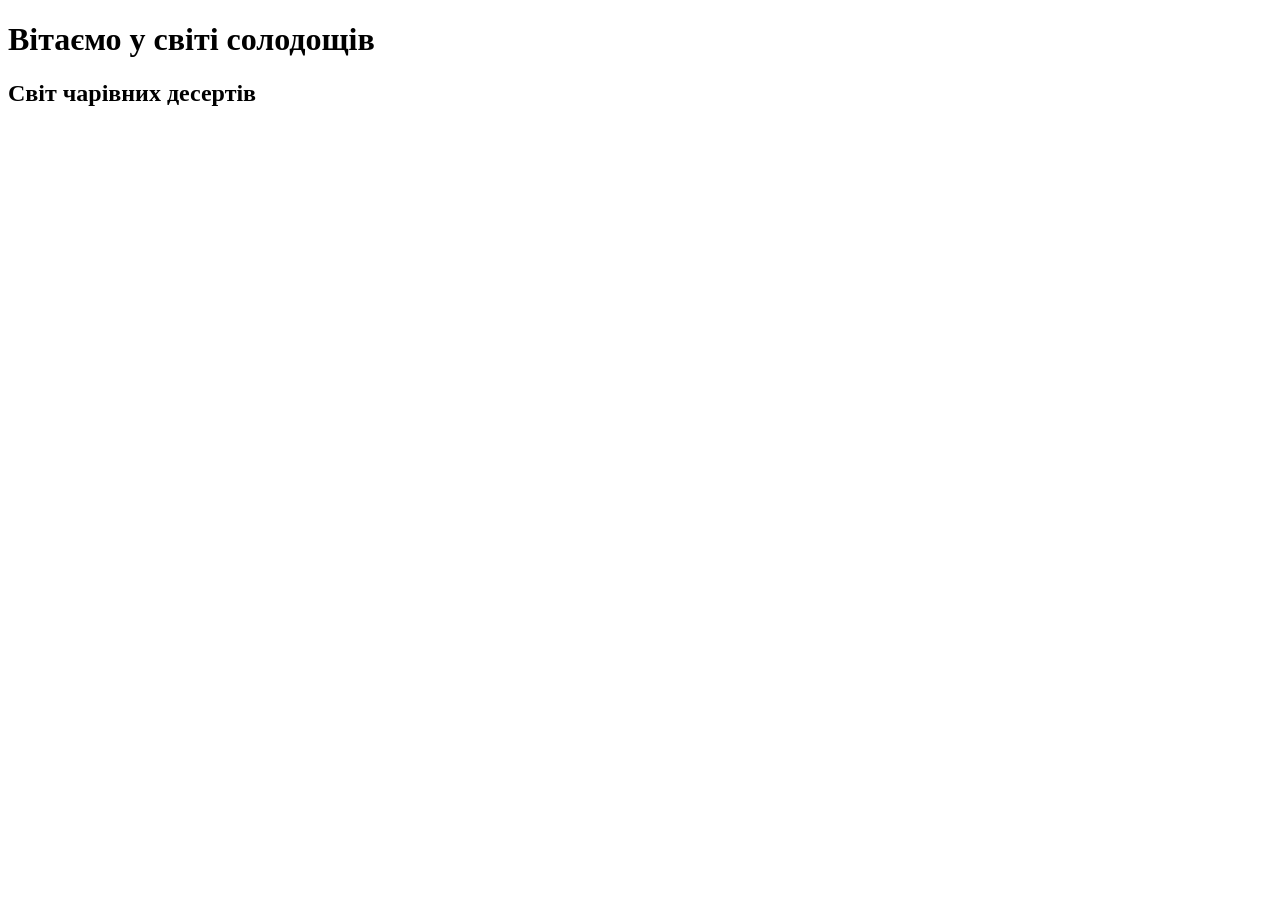
==== index.html @ afbc4358 "lab 1" ====
<!DOCTYPE html>
<html lang="uk">

<head>
    <meta charset="UTF-8">
    <meta name = "author" content ="Voloshko Viktoriia">
    <title>Voloshko Bakery - Головна</title>
</head>

<body>
    <h1>Вітаємо у світі солодощів</h1>
    <h2>Світ чарівних десертів</h2>
</body>

</html>
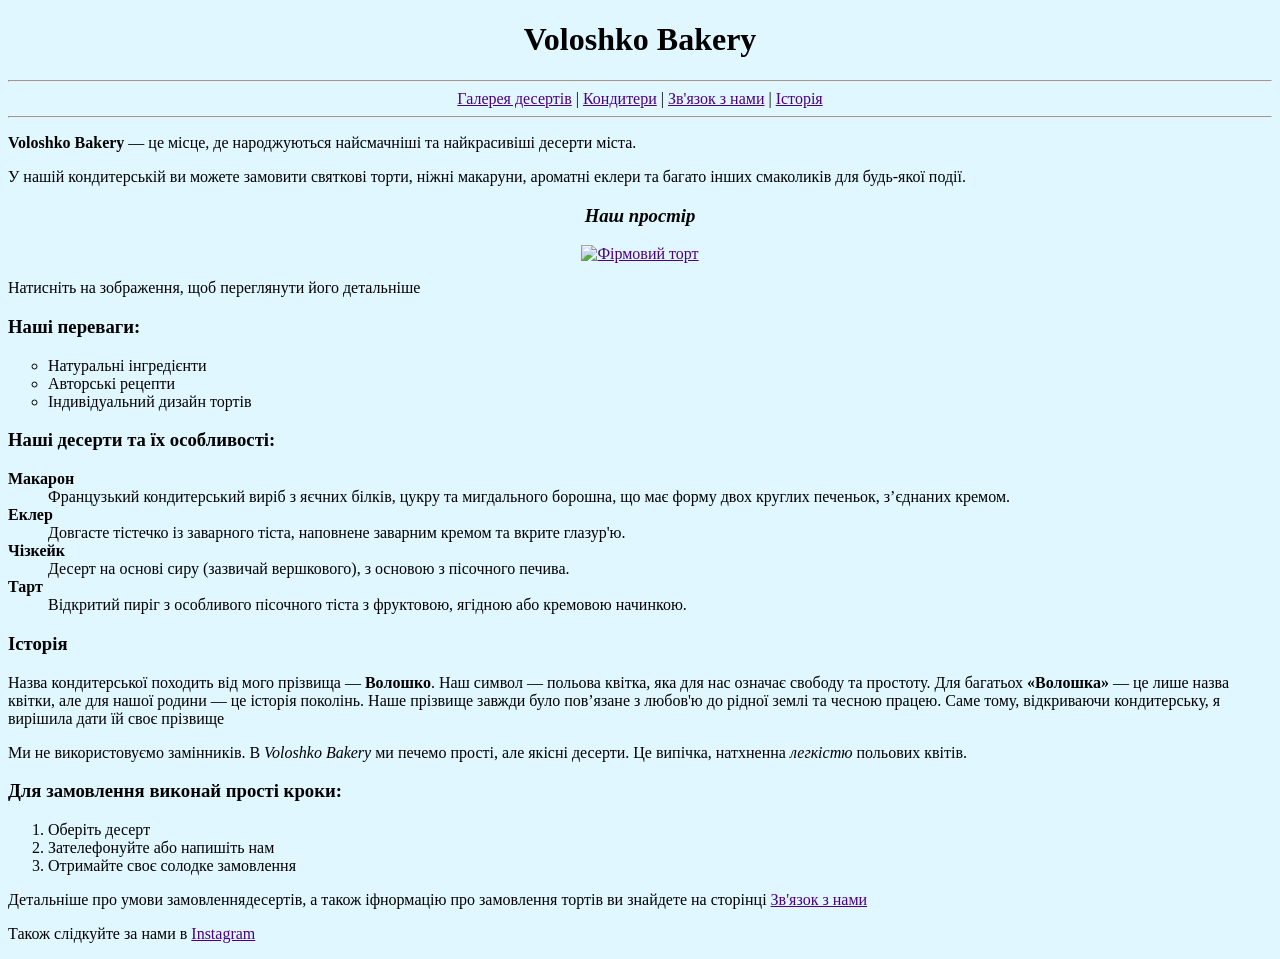
==== commit 4d383896: "lab2" ====
--- a/index.html
+++ b/index.html
@@ -3,13 +3,89 @@
 
 <head>
     <meta charset="UTF-8">
-    <meta name = "author" content ="Voloshko Viktoriia">
-    <title>Voloshko Bakery - Головна</title>
+    <meta name="author" content="Voloshko Viktoriia">
+    <title>Головна</title>
 </head>
 
-<body>
-    <h1>Вітаємо у світі солодощів</h1>
-    <h2>Світ чарівних десертів</h2>
+<body bgcolor="#E0F7FF" link="indigo" vlink="purple" alink="red">
+
+    <h1 align="center">Voloshko Bakery</h1>
+
+    <hr>
+
+    <nav style="text-align: center;"> 
+        <a href="gallery.html">Галерея десертів</a> |
+        <a href="bakers.html">Кондитери</a> |
+        <a href="contacts.html">Зв'язок з нами</a> |
+        <a href="#history">Історія</a>
+    </nav>
+
+    <hr>
+
+    <p><strong>Voloshko Bakery</strong> — це місце, де народжуються найсмачніші та найкрасивіші десерти міста.</p>
+
+    <p>У нашій кондитерській ви можете замовити святкові торти, ніжні макаруни, ароматні еклери та багато інших смаколиків для будь-якої події.</p>
+
+    <h3 align="center"><em>Наш простір</em></h3>
+
+    <div style="text-align: center;">
+        <a href="images/bakery.png" target="_blank">
+            <img src="images/bakery.png" width="600" height="400" alt="Фірмовий торт">
+        </a>
+    </div>
+
+    <p>Натисніть на зображення, щоб переглянути його детальніше </p>
+
+    <h3>Наші переваги:</h3>
+    <ul type="circle">
+        <li>Натуральні інгредієнти</li>
+        <li>Авторські рецепти</li>
+        <li>Індивідуальний дизайн тортів</li>
+    </ul>
+
+    <h3>Наші десерти та їх особливості:</h3>
+    <dl>
+        <dt><b>Макарон</b></dt>
+        <dd>Французький кондитерський виріб з яєчних білків, цукру та мигдального борошна, що має форму двох круглих печеньок, з’єднаних кремом.</dd>
+
+        <dt><b>Еклер</b></dt>
+        <dd>Довгасте тістечко із заварного тіста, наповнене заварним кремом та вкрите глазур'ю.</dd>
+
+        <dt><b>Чізкейк</b></dt>
+        <dd>Десерт на основі сиру (зазвичай вершкового), з основою з пісочного печива.</dd>
+
+        <dt><b>Тарт</b></dt>
+        <dd>Відкритий пиріг з особливого пісочного тіста з фруктовою, ягідною або кремовою начинкою.</dd>
+    </dl>
+    <h3 id="history">Історія</h3>
+
+    <p>
+  Назва кондитерської походить від мого прізвища — <b>Волошко</b>. 
+  Наш символ — польова квітка, яка для нас означає свободу та простоту.
+  Для багатьох <b>«Волошка»</b> — це лише назва квітки, але для нашої родини — це історія поколінь. Наше прізвище завжди було пов’язане з любов'ю до рідної землі та чесною працею. Саме тому, відкриваючи кондитерську, я вирішила дати їй своє прізвище
+</p>
+
+<p>
+  Ми не використовуємо замінників. В <i>Voloshko Bakery</i> ми печемо прості, 
+  але якісні десерти. Це випічка, натхненна <i>легкістю</i> польових квітів.
+</p>
+
+<h3>Для замовлення виконай прості кроки: </h3>
+    <ol type="1">
+        <li>Оберіть десерт</li>
+        <li>Зателефонуйте або напишіть нам</li>
+        <li>Отримайте своє солодке замовлення</li>
+    </ol>
+<p>Детальніше про умови замовленнядесертів, а також іфнормацію про замовлення тортів ви знайдете на сторінці
+    <a href="contacts.html#cakes">Зв'язок з нами</a> 
+</p>
+    <p>
+        Також слідкуйте за нами в 
+        <a href="https://www.instagram.com" target="_blank">
+            Instagram
+        </a>
+    </p>
+
 </body>
 
 </html>
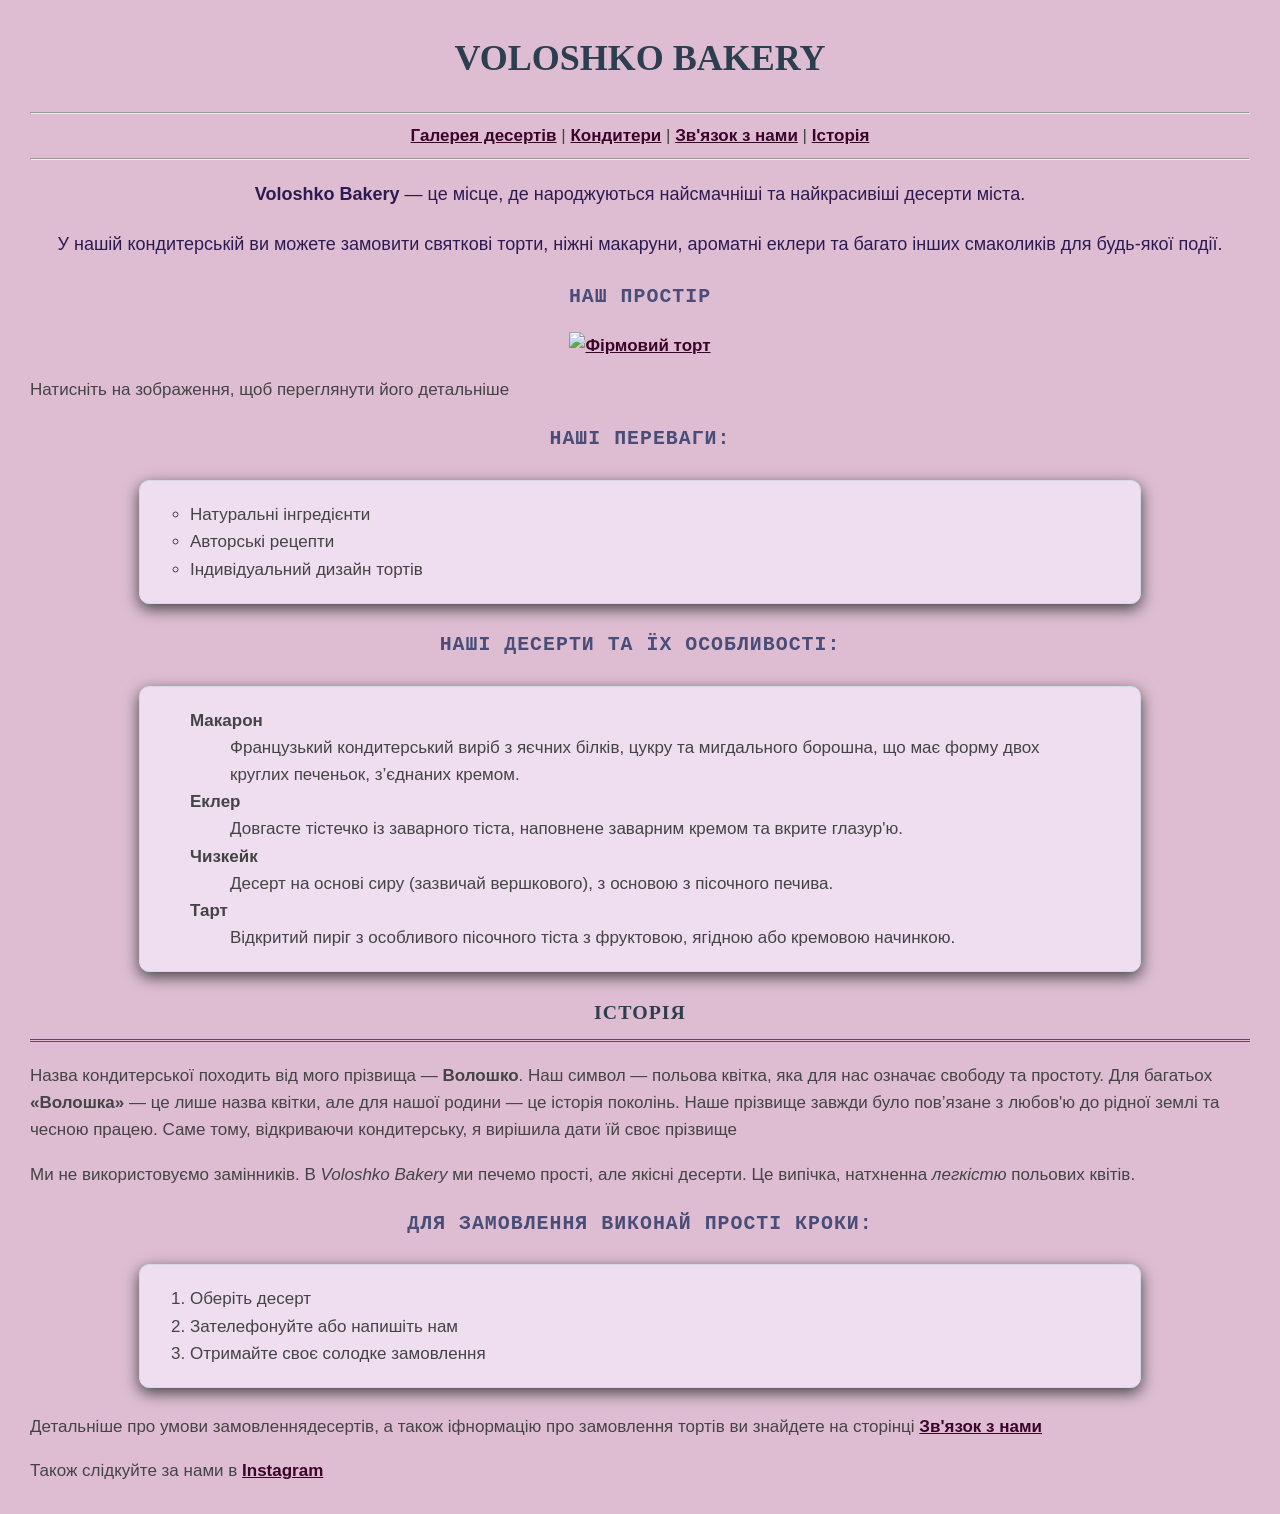
==== commit f77b2d86: "lab3" ====
--- a/index.html
+++ b/index.html
@@ -5,11 +5,33 @@
     <meta charset="UTF-8">
     <meta name="author" content="Voloshko Viktoriia">
     <title>Головна</title>
+    <link rel="stylesheet" href="styles.css">
+    <style>
+        body {
+            /* Новий фоновий колір саме для цієї сторінки */
+            background-color: #debdd2 ; 
+        }
+        a {
+            color: #3a0429; /* Змінюємо колір на фіолетовий */
+            font-weight: bold;
+            text-decoration: underline; /* Додаємо підкреслення */
+            transition: 0.3s;
+        }
+
+        
+        a:hover {
+            color: #e67e22; /* Помаранчевий при наведенні */
+            text-decoration: none;
+        }
+
+    </style>
 </head>
 
-<body bgcolor="#E0F7FF" link="indigo" vlink="purple" alink="red">
+<body>
 
-    <h1 align="center">Voloshko Bakery</h1>
+   <h1 style="color: #2c3e50; font-size: 36px; text-align: center; text-transform: uppercase; font-family: 'Segoe Script', cursive;">
+    Voloshko Bakery
+</h1>
 
     <hr>
 
@@ -22,11 +44,11 @@
 
     <hr>
 
-    <p><strong>Voloshko Bakery</strong> — це місце, де народжуються найсмачніші та найкрасивіші десерти міста.</p>
+    <p class="intro-text"><strong>Voloshko Bakery</strong> — це місце, де народжуються найсмачніші та найкрасивіші десерти міста.</p>
 
-    <p>У нашій кондитерській ви можете замовити святкові торти, ніжні макаруни, ароматні еклери та багато інших смаколиків для будь-якої події.</p>
+    <p class="intro-text">У нашій кондитерській ви можете замовити святкові торти, ніжні макаруни, ароматні еклери та багато інших смаколиків для будь-якої події.</p>
 
-    <h3 align="center"><em>Наш простір</em></h3>
+    <h3 align="center">Наш простір</h3>
 
     <div style="text-align: center;">
         <a href="images/bakery.png" target="_blank">
@@ -51,7 +73,7 @@
         <dt><b>Еклер</b></dt>
         <dd>Довгасте тістечко із заварного тіста, наповнене заварним кремом та вкрите глазур'ю.</dd>
 
-        <dt><b>Чізкейк</b></dt>
+        <dt><b>Чизкейк</b></dt>
         <dd>Десерт на основі сиру (зазвичай вершкового), з основою з пісочного печива.</dd>
 
         <dt><b>Тарт</b></dt>
--- a/styles.css
+++ b/styles.css
@@ -0,0 +1,85 @@
+body {
+    background-color: #cae5e5;
+    font-family: 'Segoe UI', Tahoma, Geneva, Verdana, sans-serif;
+    font-size: 17px;
+    line-height: 1.6;
+    color: #444;
+    margin: 30px;
+}
+
+h1 {
+    font-family: 'Monotype Corsiva' ;
+    font-size: 30px;
+}
+
+h2, h3 {
+    font-family: 'Courier New' ;
+    color: #494d78;
+    text-align: center;
+    text-transform: uppercase;
+    letter-spacing: 1px;
+    font-weight: bold;
+}
+
+a {
+    color: #290648;
+    text-decoration: none;
+    transition: 0.3s;
+}
+
+a:visited {
+    color: rgb(13, 9, 46);
+}
+
+a:hover {
+    color: #3498db !important; 
+    text-decoration: underline;
+}
+
+.intro-text {
+    font-size: 18px;            
+    color: #2e1a53;             
+    line-height: 1.8;           
+    text-align: center;        
+    margin-bottom: 15px;        
+}
+
+#history{
+    font-family: 'Georgia';
+    border-bottom: 3px double #494d78;
+    display: block;
+    padding-bottom: 10px;
+    color: #2c3e50;
+}
+
+table {
+    width: 100%;
+    border-collapse: collapse;
+    margin: 25px 0;
+    background-color: #ffffff;
+    box-shadow: 0 5px 15px #444;
+}
+
+th, td {
+    border: 1px solid #2a3251;
+    padding: 15px;
+    text-align: left;
+}
+
+th {
+    text-align: center;    
+    vertical-align: middle;
+    background-color: #9282b1;
+    color: white;
+    font-variant: small-caps;
+}
+
+ul, ol, dl {
+    background-color: #efddf0;
+    padding: 20px 50px;
+    border-radius: 10px;
+    max-width: 900px;
+    margin: 25px auto;
+    border: 1px solid #d1d9e6;
+    box-shadow: 0 5px 15px #444;
+}
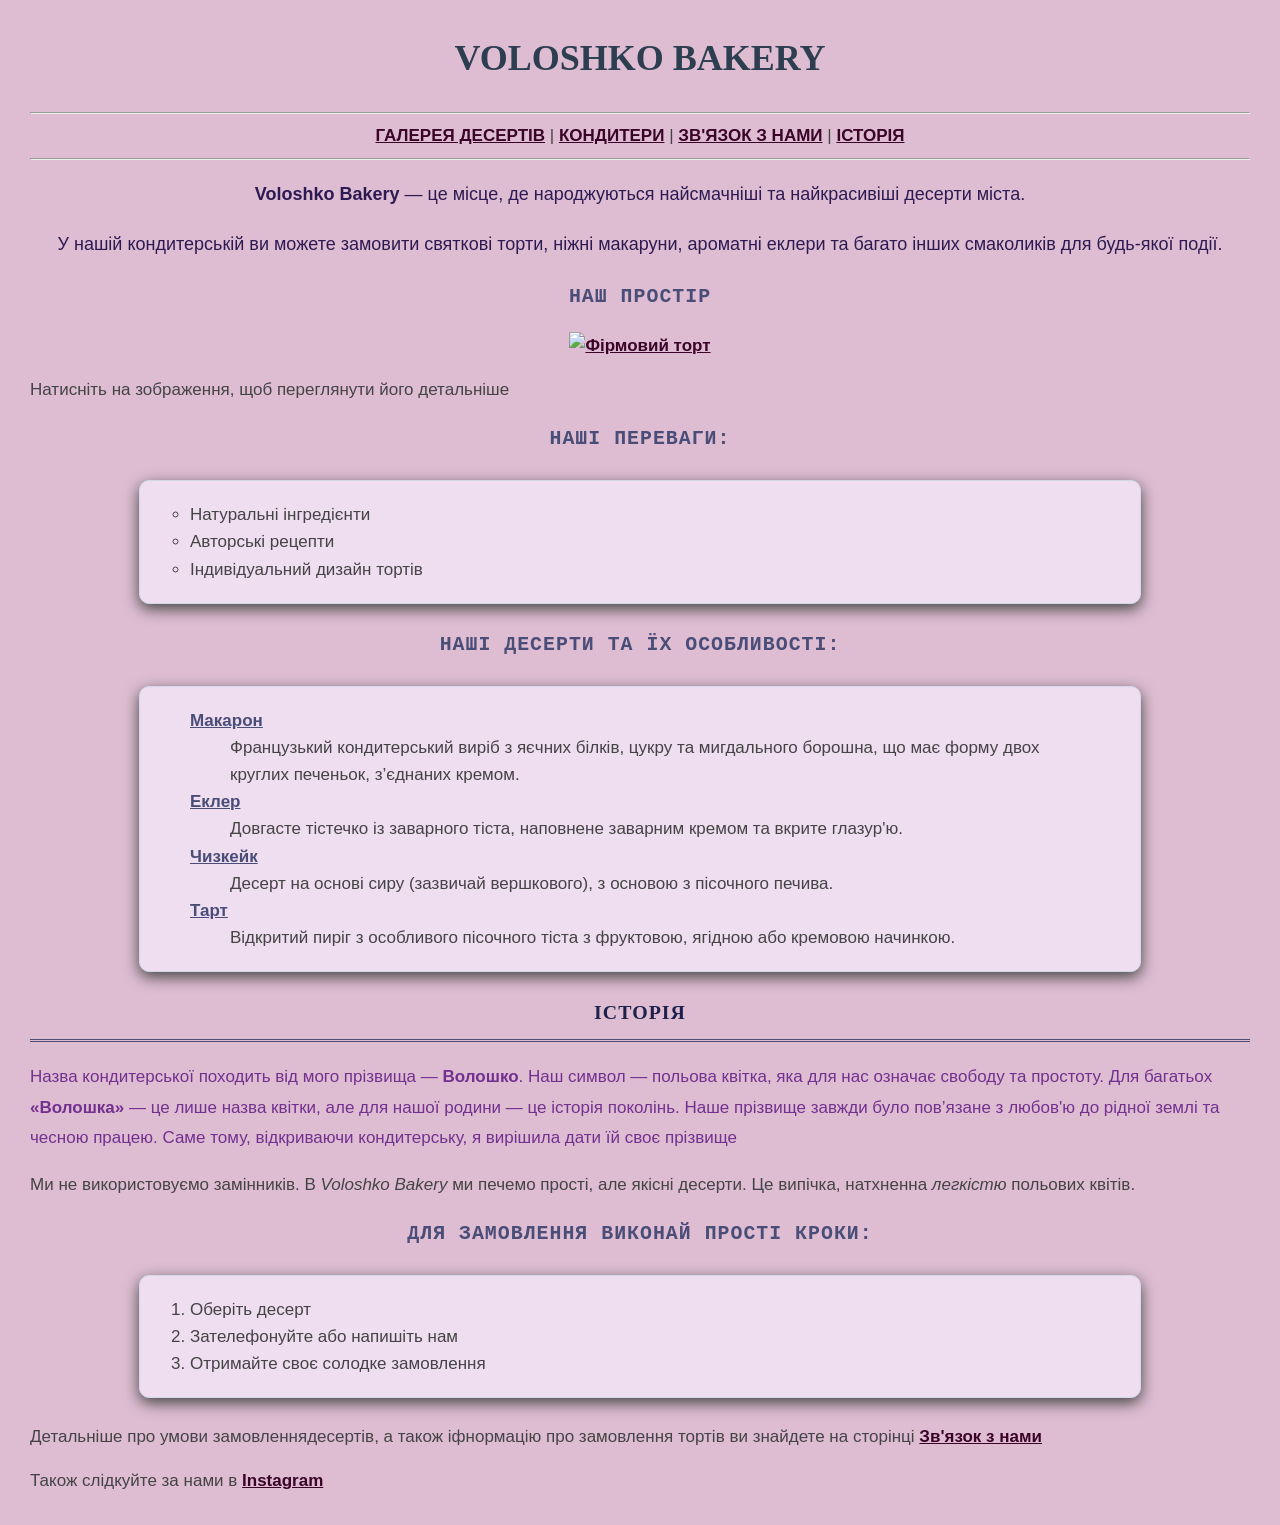
==== commit a687b705: "lab4" ====
--- a/index.html
+++ b/index.html
@@ -8,19 +8,17 @@
     <link rel="stylesheet" href="styles.css">
     <style>
         body {
-            /* Новий фоновий колір саме для цієї сторінки */
             background-color: #debdd2 ; 
         }
         a {
-            color: #3a0429; /* Змінюємо колір на фіолетовий */
+            color: #3a0429; 
             font-weight: bold;
-            text-decoration: underline; /* Додаємо підкреслення */
+            text-decoration: underline; 
             transition: 0.3s;
         }
 
-        
         a:hover {
-            color: #e67e22; /* Помаранчевий при наведенні */
+            color: #e67e22; 
             text-decoration: none;
         }
 
@@ -29,7 +27,8 @@
 
 <body>
 
-   <h1 style="color: #2c3e50; font-size: 36px; text-align: center; text-transform: uppercase; font-family: 'Segoe Script', cursive;">
+   <h1 style="color: #2c3e50; font-size: 36px; text-align: center; text-transform: uppercase; 
+   font-family: 'Segoe Script', cursive;">
     Voloshko Bakery
 </h1>
 
@@ -39,7 +38,7 @@
         <a href="gallery.html">Галерея десертів</a> |
         <a href="bakers.html">Кондитери</a> |
         <a href="contacts.html">Зв'язок з нами</a> |
-        <a href="#history">Історія</a>
+        <a href=".history">Історія</a>
     </nav>
 
     <hr>
@@ -79,9 +78,9 @@
         <dt><b>Тарт</b></dt>
         <dd>Відкритий пиріг з особливого пісочного тіста з фруктовою, ягідною або кремовою начинкою.</dd>
     </dl>
-    <h3 id="history">Історія</h3>
+    <h3 class= "history">Історія</h3>
 
-    <p>
+<p>
   Назва кондитерської походить від мого прізвища — <b>Волошко</b>. 
   Наш символ — польова квітка, яка для нас означає свободу та простоту.
   Для багатьох <b>«Волошка»</b> — це лише назва квітки, але для нашої родини — це історія поколінь. Наше прізвище завжди було пов’язане з любов'ю до рідної землі та чесною працею. Саме тому, відкриваючи кондитерську, я вирішила дати їй своє прізвище
--- a/styles.css
+++ b/styles.css
@@ -52,6 +52,14 @@
     color: #2c3e50;
 }
 
+.history{
+    font-family: 'Georgia';
+    border-bottom: 3px double #494d78;
+    display: block;
+    padding-bottom: 10px;
+    color: #1f214d;
+}
+
 table {
     width: 100%;
     border-collapse: collapse;
@@ -83,3 +91,33 @@
     border: 1px solid #d1d9e6;
     box-shadow: 0 5px 15px #444;
 }
+
+nav a {
+    text-transform: uppercase; 
+    font-weight: bold;
+    letter-spacing: 1 px;
+}
+
+table b {
+    color: #e67e22; 
+}
+
+dl > dt {
+    color: #494d78;
+    text-decoration: underline;
+}
+
+tr > td {
+    border: 1px dashed #27158c; 
+}
+
+.history + p {
+    color: #73318f;
+    line-height: 1.8;
+}
+
+h2 ~ p {
+    background-color: #fff;
+    padding: 10px;
+    border-radius: 5px;
+}
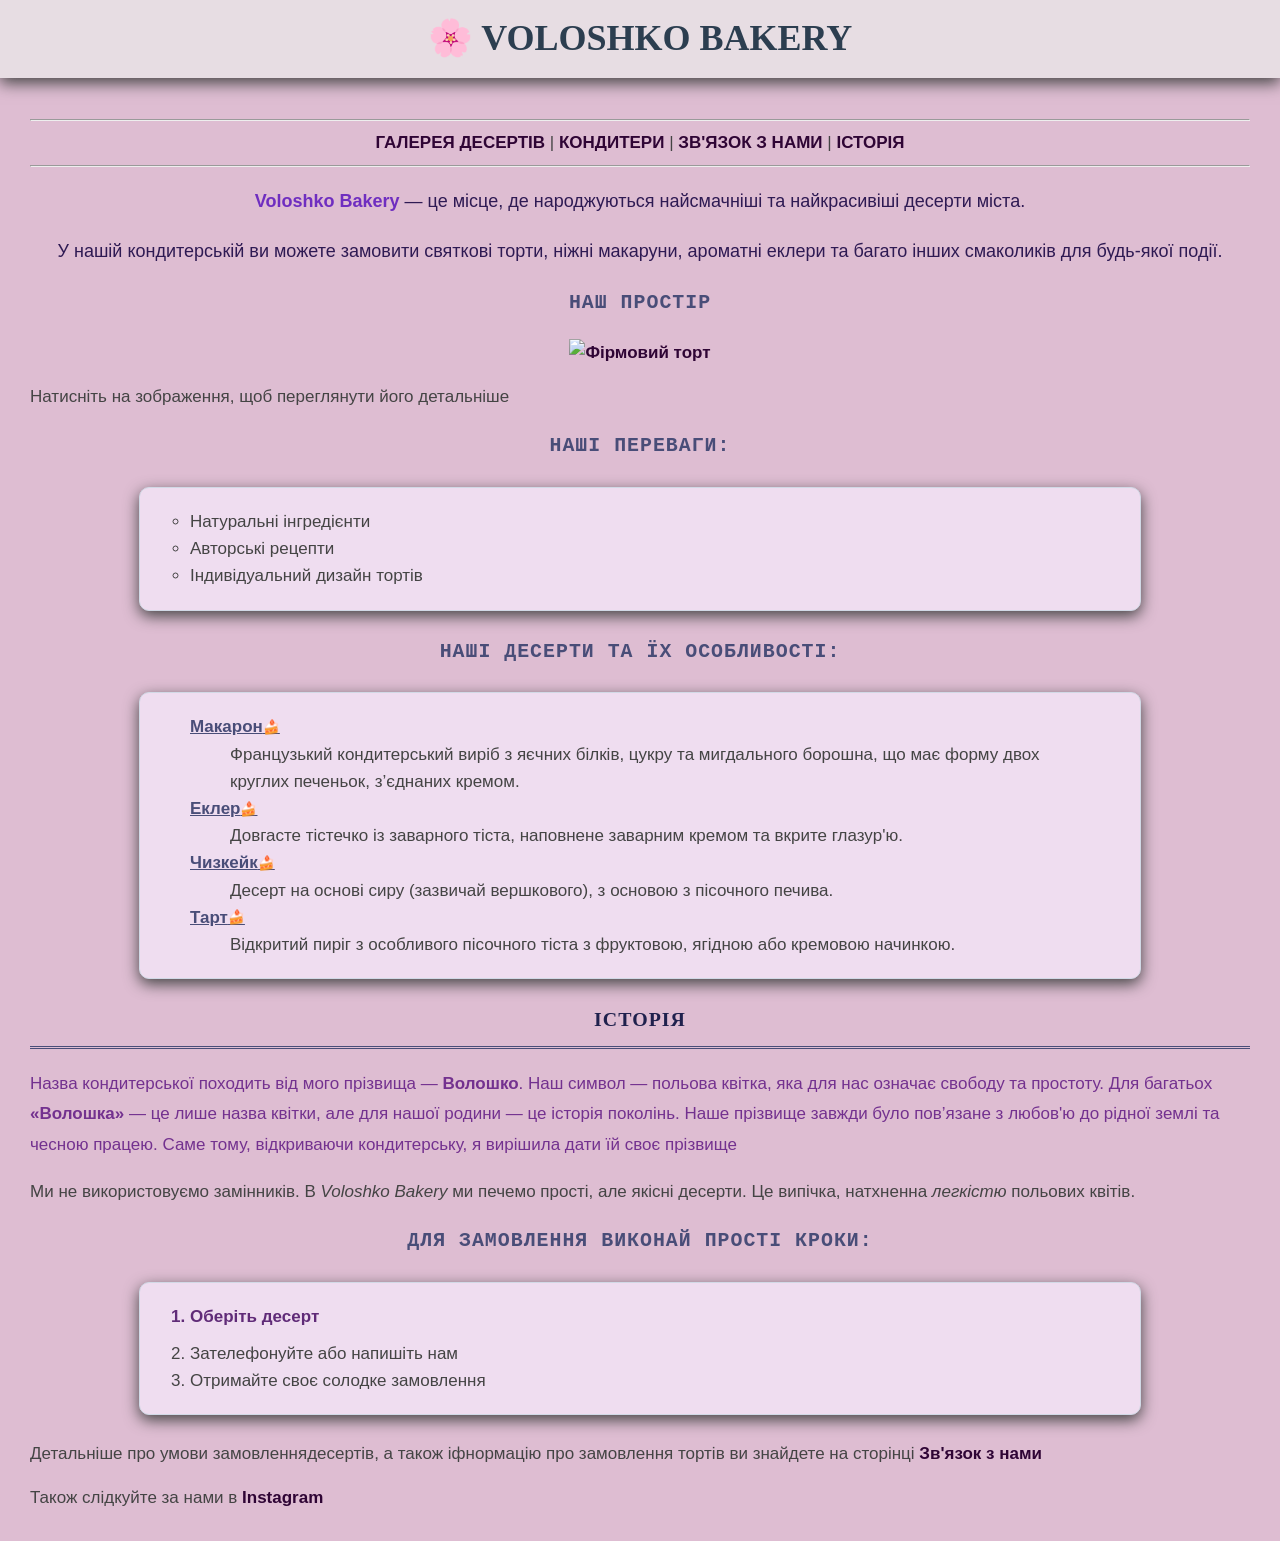
==== commit ddc675b8: "lab5" ====
--- a/index.html
+++ b/index.html
@@ -43,7 +43,7 @@
 
     <hr>
 
-    <p class="intro-text"><strong>Voloshko Bakery</strong> — це місце, де народжуються найсмачніші та найкрасивіші десерти міста.</p>
+    <p class="intro-text"><span class="brand-name">Voloshko Bakery</span> — це місце, де народжуються найсмачніші та найкрасивіші десерти міста.</p>
 
     <p class="intro-text">У нашій кондитерській ви можете замовити святкові торти, ніжні макаруни, ароматні еклери та багато інших смаколиків для будь-якої події.</p>
 
--- a/styles.css
+++ b/styles.css
@@ -32,7 +32,7 @@
 }
 
 a:hover {
-    color: #3498db !important; 
+    color: #3498db; 
     text-decoration: underline;
 }
 
@@ -116,8 +116,81 @@
     line-height: 1.8;
 }
 
-h2 ~ p {
+h2 + p {
     background-color: #fff;
     padding: 10px;
     border-radius: 5px;
 }
+
+.brand-name {
+    color: #6f2ec0;
+    font-weight: bold;
+}
+
+h1 {
+    position: fixed;    
+    top: 0;             
+    left: 0;           
+    width: 100%;       
+    margin: 0;         
+    background-color: #e7dde3;
+    z-index: 1000;      
+    padding: 10px 0;    
+    box-shadow: 0 5px 15px #444; 
+}
+body {
+    padding-top: 80px; 
+}
+.map-container {
+    float: right;         
+    margin-left: 20px;    
+    margin-bottom: 20px;  
+    border: 3px double #debdd2; 
+    padding: 5px;
+    background-color: white;
+}
+nav a {
+    position: relative;
+    display: inline-block; 
+    transition: 0.3s;
+    
+}
+
+nav a:hover {
+    top: -5px;      
+    color: #d63384;
+}
+
+a:link {
+    color: #2f0535;
+    text-decoration: none;
+}
+
+a:visited {
+    color: #49115a;
+}
+
+a:hover {
+    color: #d63384;
+    text-decoration: underline;
+}
+
+a:active {
+    color: #53116b;
+}
+
+ol li:first-child {     
+    color: #602b78;       
+    margin-bottom: 10px;
+    font-weight: bold;
+}
+
+h1::before {
+    content: "🌸 ";
+}
+
+dt:after {
+    content: "🍰";
+    font-size: 0.8em;
+    vertical-align: middle;
+}
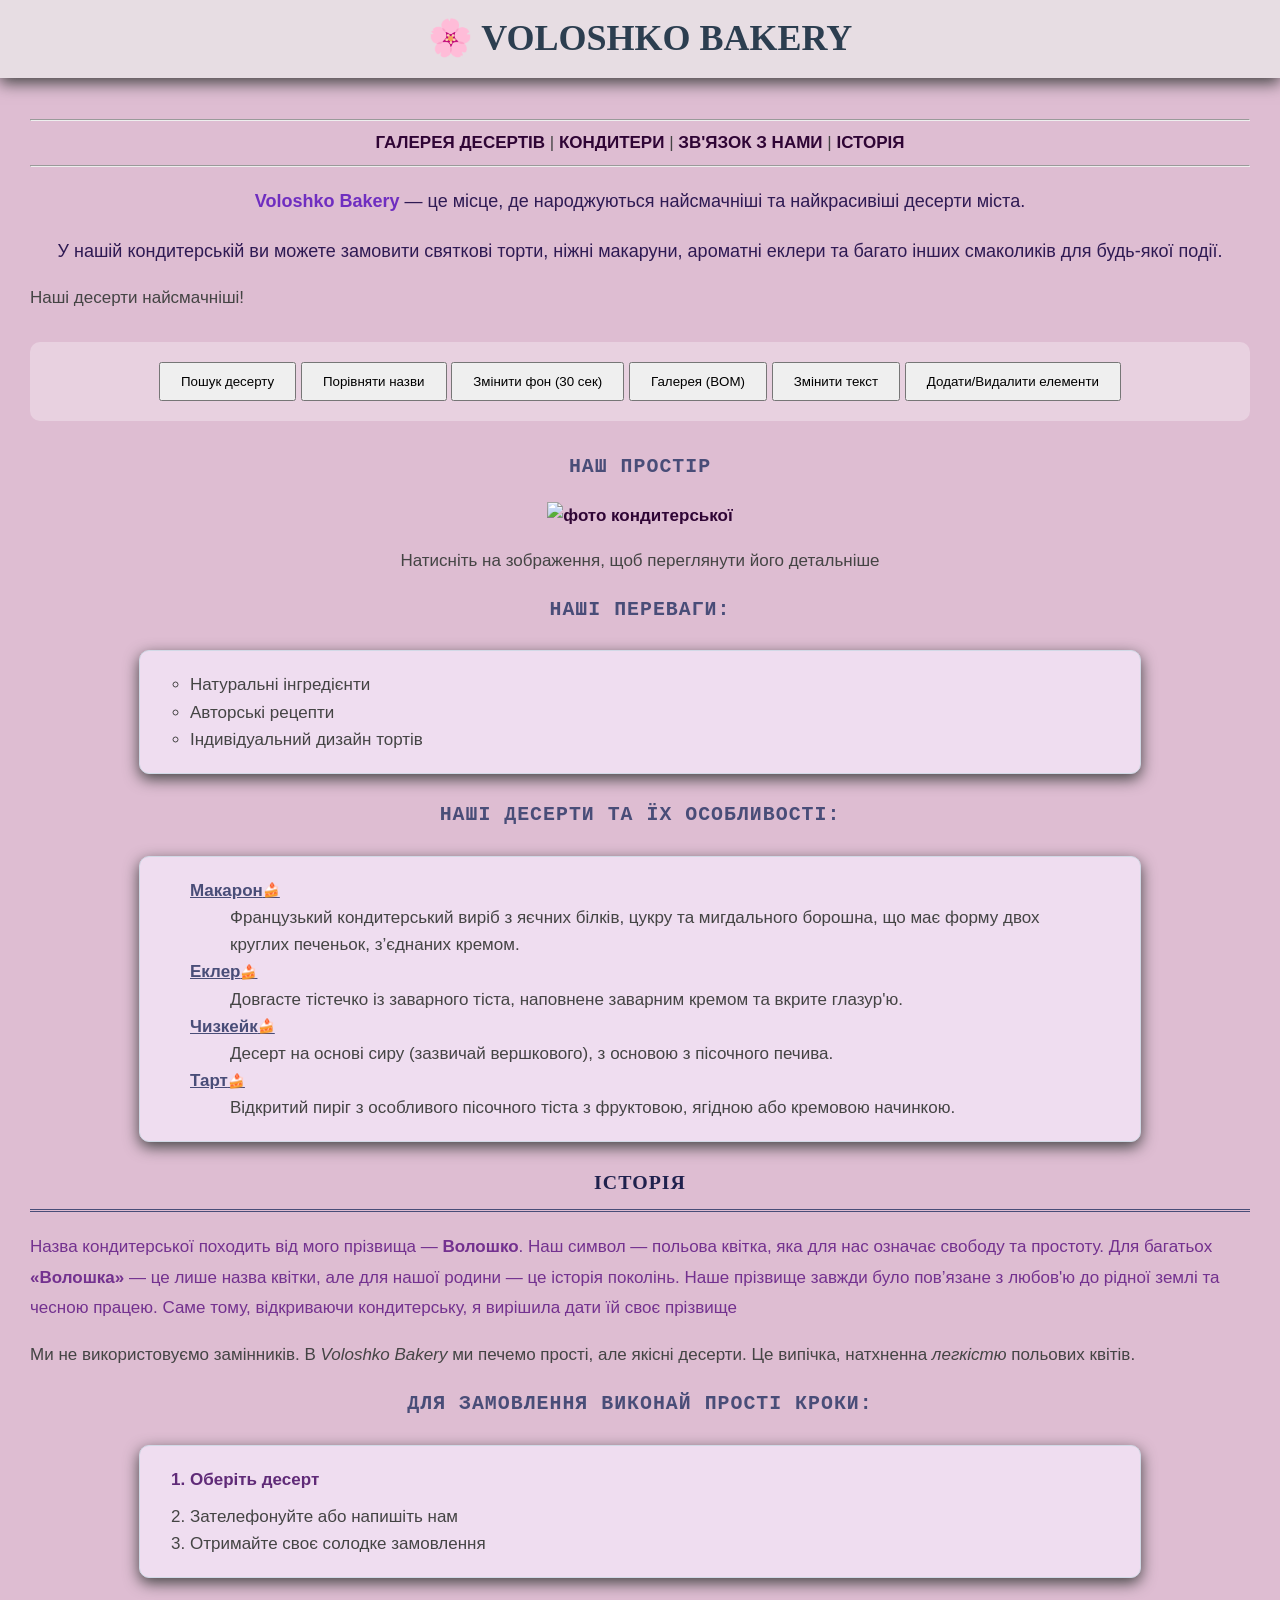
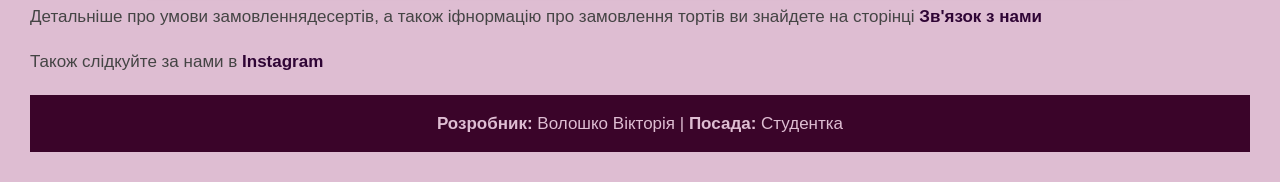
==== commit 8380c687: "lab6" ====
--- a/index.html
+++ b/index.html
@@ -6,6 +6,7 @@
     <meta name="author" content="Voloshko Viktoriia">
     <title>Головна</title>
     <link rel="stylesheet" href="styles.css">
+    <script src="script.js"></script>
     <style>
         body {
             background-color: #debdd2 ; 
@@ -46,16 +47,33 @@
     <p class="intro-text"><span class="brand-name">Voloshko Bakery</span> — це місце, де народжуються найсмачніші та найкрасивіші десерти міста.</p>
 
     <p class="intro-text">У нашій кондитерській ви можете замовити святкові торти, ніжні макаруни, ароматні еклери та багато інших смаколиків для будь-якої події.</p>
+    <p id="text">Наші десерти найсмачніші!</p>
+
+<div style="text-align: center; margin: 30px 0; padding: 20px; background-color: rgba(255, 255, 255, 0.3); border-radius: 10px;">
+    
+    <button onclick="userDialog()" style="padding: 10px 20px; cursor: pointer;">Пошук десерту</button>
+    
+    <button onclick="compareStrings('Макарон Бабл-Гам', 'Чизкейк Нью-Йорк')" style="padding: 10px 20px; cursor: pointer;">Порівняти назви</button>
+    
+    <button onclick="changeBgTemporary()" style="padding: 10px 20px; cursor: pointer;">Змінити фон (30 сек)</button>
+    
+    <button onclick="redirectToGallery()" style="padding: 10px 20px; cursor: pointer;">Галерея (BOM)</button>
+    
+    <button onclick="updatePageContent()" style="padding: 10px 20px; cursor: pointer;">Змінити текст</button>
+    
+    <button onclick="manageElements()" style="padding: 10px 20px; cursor: pointer;">Додати/Видалити елементи</button>
+</div>
 
     <h3 align="center">Наш простір</h3>
 
     <div style="text-align: center;">
         <a href="images/bakery.png" target="_blank">
-            <img src="images/bakery.png" width="600" height="400" alt="Фірмовий торт">
+            <img src="images/bakery.png" width="600" height="400" alt="фото кондитерської">
         </a>
+    
+
+        <p>Натисніть на зображення, щоб переглянути його детальніше </p>
     </div>
-
-    <p>Натисніть на зображення, щоб переглянути його детальніше </p>
 
     <h3>Наші переваги:</h3>
     <ul type="circle">
@@ -107,6 +125,16 @@
         </a>
     </p>
 
+
+<script>
+    alert("Ласкаво просимо до кондитерської Voloshko Bakery!");
+    let isReady = confirm("Бажаєте детальніше ознайомитись з нашим асортиментом");
+    if (isReady) {
+        let name = prompt("Як вас звати?", "Гість");
+        alert("Приємно познайомитись, " + name + "!");
+    }
+</script>
+
 </body>
 
 </html>
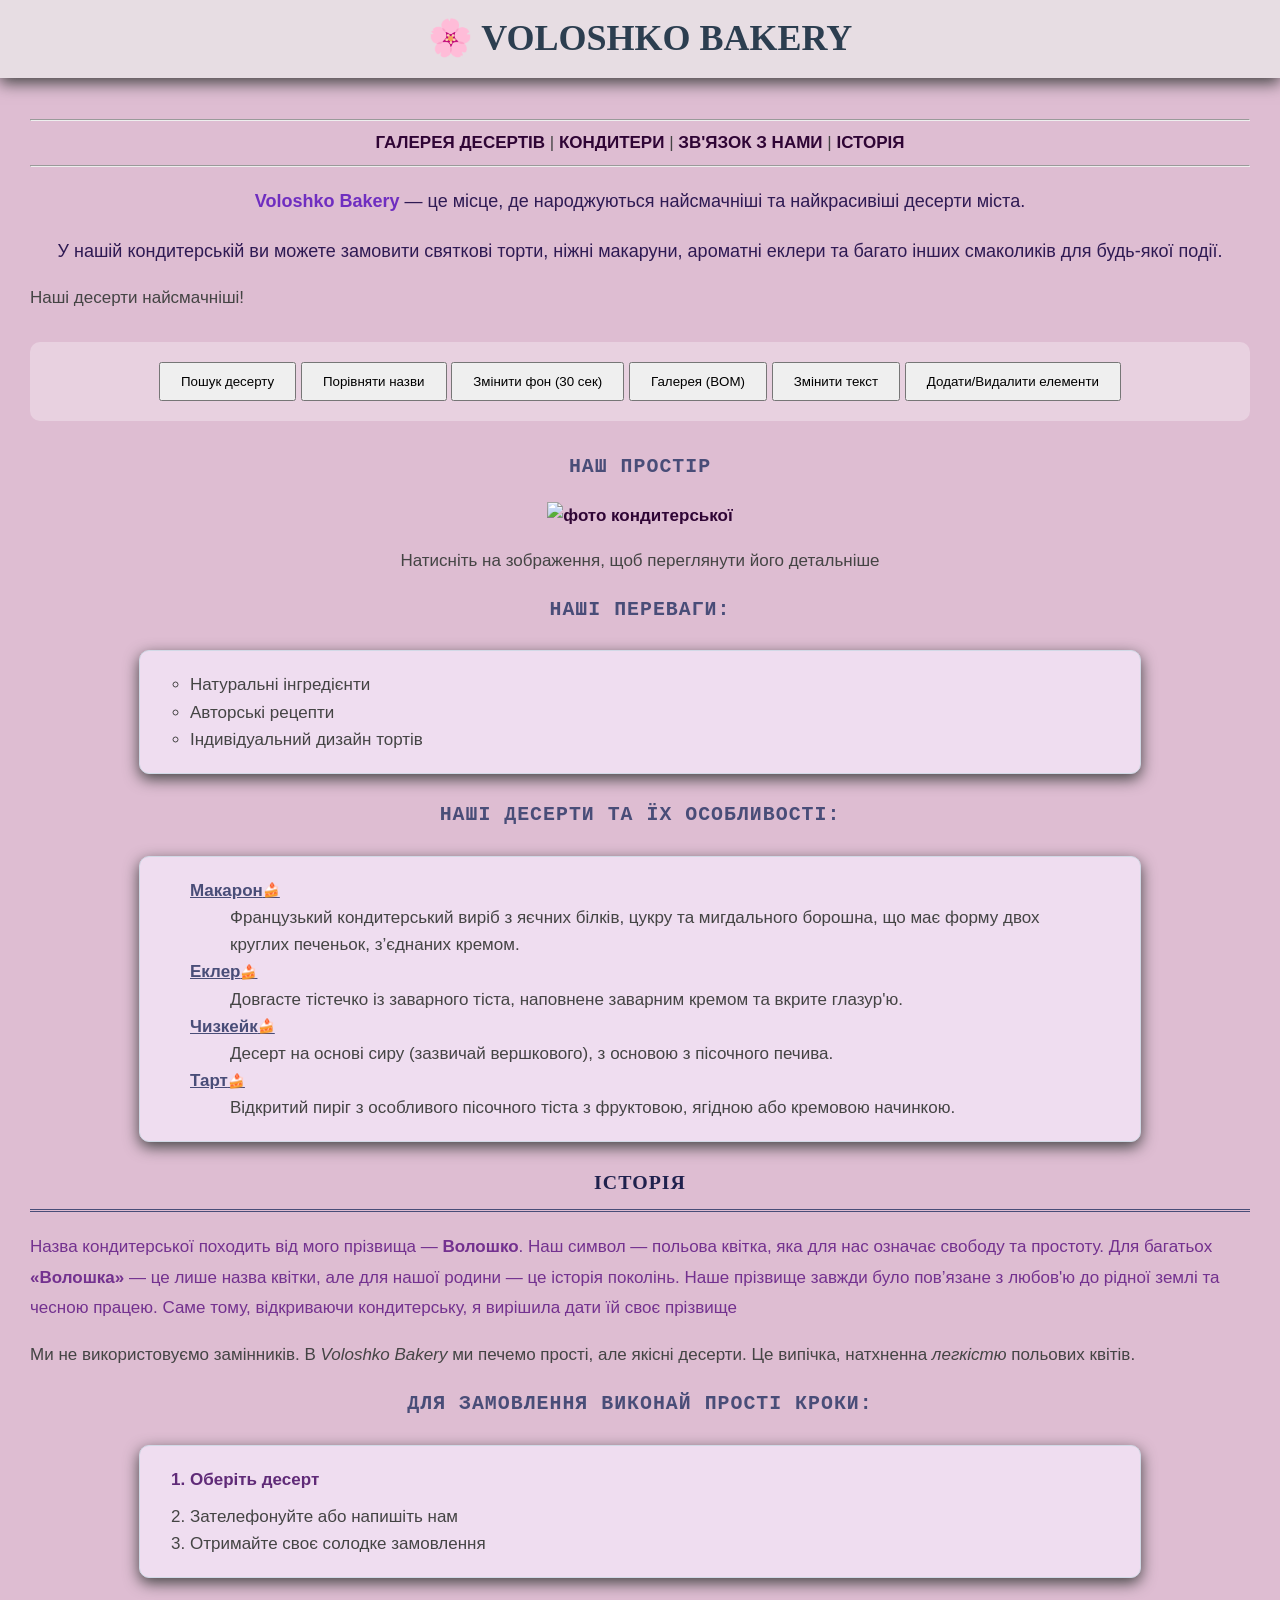
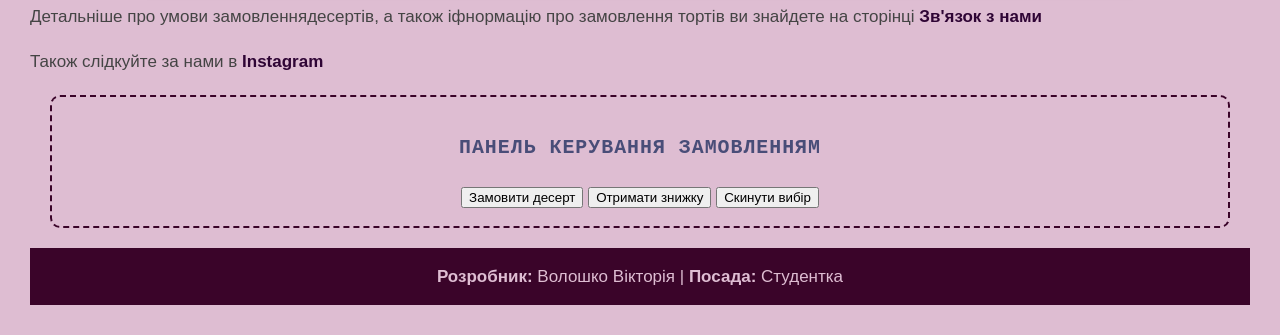
==== commit b6fd2b7b: "lab7" ====
--- a/index.html
+++ b/index.html
@@ -6,7 +6,7 @@
     <meta name="author" content="Voloshko Viktoriia">
     <title>Головна</title>
     <link rel="stylesheet" href="styles.css">
-    <script src="script.js"></script>
+    <script src="script.js" defer></script>
     <style>
         body {
             background-color: #debdd2 ; 
@@ -28,7 +28,7 @@
 
 <body>
 
-   <h1 style="color: #2c3e50; font-size: 36px; text-align: center; text-transform: uppercase; 
+   <h1  id="main-title" onclick="handleHeaderClick(event)" style="color: #2c3e50; font-size: 36px; text-align: center; text-transform: uppercase; 
    font-family: 'Segoe Script', cursive;">
     Voloshko Bakery
 </h1>
@@ -135,6 +135,15 @@
     }
 </script>
 
+
+<div id="action-menu" style="text-align: center; margin: 20px; padding: 15px; border: 2px dashed #3a0429; border-radius: 10px;">
+    <h3>Панель керування замовленням</h3>
+    <button data-action="order">Замовити десерт</button>
+    <button data-action="discount"> Отримати знижку</button>
+    <button data-action="reset">Скинути вибір</button>
+</div>
+
+
 </body>
 
 </html>
